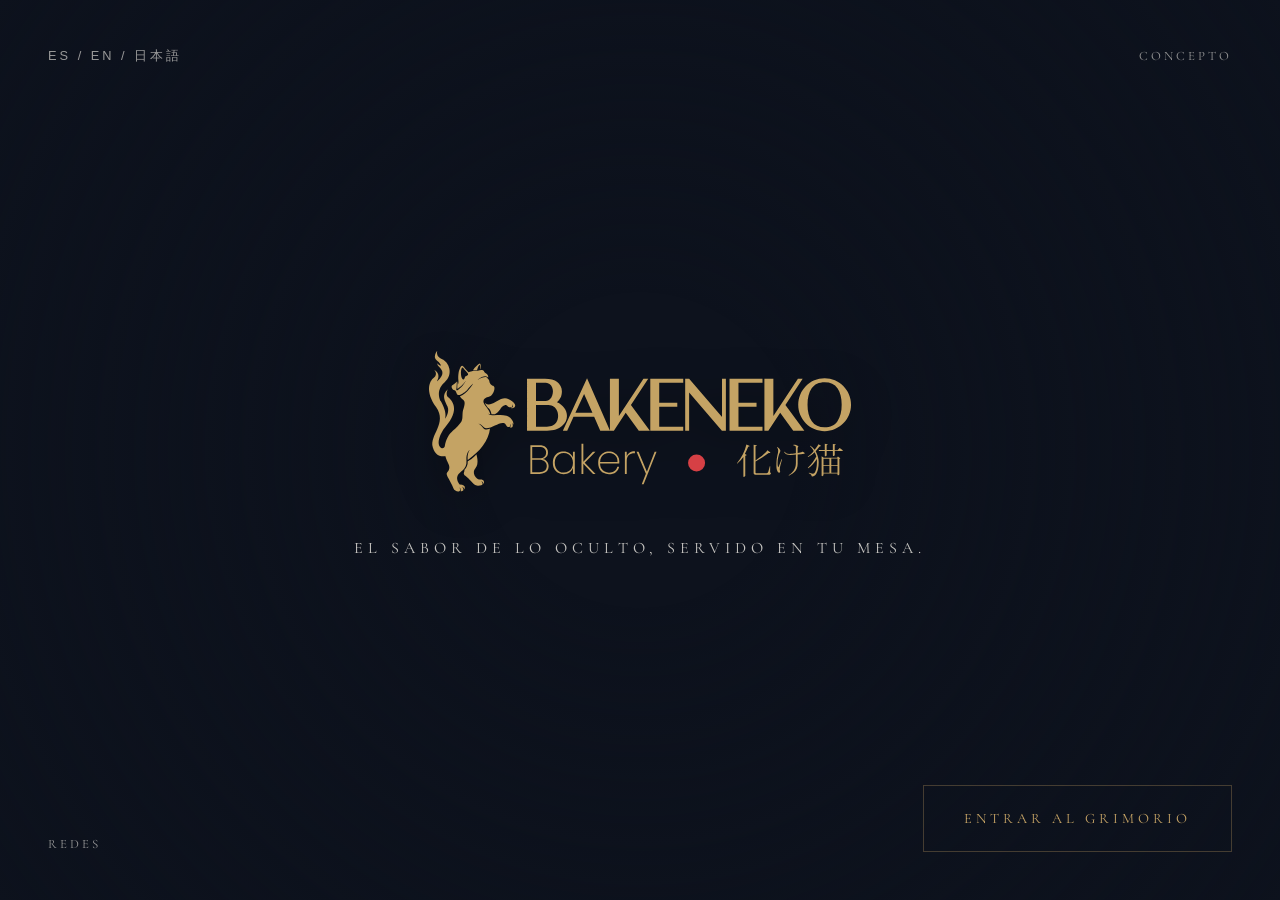
==== index.html @ e9401ac3 "Portada" ====
<!DOCTYPE html>
<html lang="es">
<head>
    <meta charset="UTF-8">
    <meta name="viewport" content="width=device-width, initial-scale=1.0">
    <title>Bakeneko Bakery | Portal al Reino Yokai</title>
    <link rel="stylesheet" href="css/landing.css">
    <link href="https://fonts.googleapis.com/css2?family=Cormorant+Garamond:wght@300;500&family=Noto+Serif+JP:wght@200;700&display=swap" rel="stylesheet">
</head>
<body class="landing-page">

    <div class="landing-bg">
        <video autoplay muted loop playsinline class="bg-video">
            <source src="assets/video/clouds-loop.mp4" type="video/mp4">
        </video>
        <div class="bg-overlay"></div>
    </div>

    <nav class="corner-nav">
        <div class="nav-corner top-left">
            <button id="lang-toggle" class="nav-link">ES / EN / JP</button>
        </div>

        <div class="nav-corner top-right">
            <a href="shop.html#concepto" class="nav-link" data-i18n="navConcept">CONCEPTO</a>
        </div>

        <div class="nav-corner bottom-left">
            <a href="shop.html#redes" class="nav-link" data-i18n="navSocial">REDES</a>
        </div>

        <div class="nav-corner bottom-right">
            <a href="shop.html" class="enter-btn">
                <span class="btn-text" data-i18n="enterShop">ENTRAR AL GRIMORIO</span>
            </a>
        </div>
    </nav>

    <div class="landing-center">
       <div class="main-logo-img">
            <img src="assets/images/logo-negativo.svg" alt="Bakeneko Bakery Logo Oficial">
        </div>
        <p class="tagline" data-i18n="mainTagline">El sabor de lo oculto, servido en tu mesa.</p>
    </div>

    <script src="js/script.js"></script>
</body>
</html>
---- css/landing.css ----
:root {
    --c-indigo: #0d121d;
    --c-cream: #f4f1ea;
    --c-gold: #c5a365;
    --f-serif: 'Cormorant Garamond', serif;
    --f-jp: 'Noto Serif JP', serif;
}

* { margin: 0; padding: 0; box-sizing: border-box; }

body.landing-page {
    background-color: var(--c-indigo);
    height: 100vh;
    width: 100vw;
    overflow: hidden; /* Prohíbe el scroll */
    font-family: var(--f-serif);
    color: var(--c-cream);
}

/* --- FONDO DINÁMICO --- */
.landing-bg {
    position: fixed;
    inset: 0;
    z-index: 1;
}

.bg-video {
    width: 100%;
    height: 100%;
    object-fit: cover;
    opacity: 0.6; /* Video sutil */
}

.bg-overlay {
    position: absolute;
    inset: 0;
    background: radial-gradient(circle, transparent 20%, var(--c-indigo) 100%);
}

/* --- LOGO CENTRAL --- */
.landing-center {
    position: absolute;
    top: 50%;
    left: 50%;
    transform: translate(-50%, -50%);
    z-index: 10;
    text-align: center;
    width: 100%;
    display: flex;
    flex-direction: column;
    align-items: center;
}

.main-logo {
    display: flex;
    flex-direction: column;
    align-items: center;
}

.main-logo-img {
    margin-bottom: 1rem;
    width: 100%;
    padding: 0 20px; /* Margen de seguridad para móviles */
}

.main-logo-img img {
    width: 100%;
    max-width: 450px; /* Ajusta este valor si tu logo es más ancho o más estrecho */
    height: auto;
    object-fit: contain;
    /* Un ligero brillo para que el logo resalte sobre el vídeo */
    filter: drop-shadow(0px 10px 20px rgba(0,0,0,0.3)); 
}

.main-logo .kanji {
    font-family: var(--f-jp);
    font-size: 5rem;
    font-weight: 700;
    letter-spacing: 15px;
    margin-bottom: 1rem;
    background: linear-gradient(to bottom, var(--c-gold), #fff);
    -webkit-background-clip: text;
    -webkit-text-fill-color: transparent;
}

.main-logo .latin {
    font-size: 1.5rem;
    letter-spacing: 8px;
    text-transform: uppercase;
}

.main-logo small { font-weight: 300; letter-spacing: 2px; }

.tagline {
    margin-top: 1rem;
    font-size: 1rem;
    text-transform: uppercase;
    letter-spacing: 5px;
    opacity: 0.8; /* Ligeramente más opaco para que se lea mejor */
}

/* --- NAVEGACIÓN EN ESQUINAS --- */
.nav-corner {
    position: absolute;
    z-index: 20;
    padding: 3rem;
}

.top-left { top: 0; left: 0; }
.top-right { top: 0; right: 0; }
.bottom-left { bottom: 0; left: 0; }
.bottom-right { bottom: 0; right: 0; }

.nav-link {
    text-decoration: none;
    color: var(--c-cream);
    font-size: 0.8rem;
    letter-spacing: 3px;
    display: flex;
    align-items: center;
    gap: 10px;
    opacity: 0.6;
    transition: opacity 0.4s;
    background: none; border: none; cursor: pointer;
}

.nav-link span { font-size: 0.6rem; opacity: 0.5; }
.nav-link:hover { opacity: 1; color: var(--c-gold); }

/* --- BOTÓN ENTRAR (ESQUINA INFERIOR DERECHA) --- */
.enter-btn {
    text-decoration: none;
    display: flex;
    align-items: center;
    gap: 20px;
    color: var(--c-gold);
    border: 1px solid rgba(197, 163, 101, 0.3);
    padding: 1.5rem 2.5rem;
    transition: all 0.5s cubic-bezier(0.2, 1, 0.3, 1);
}

.btn-text {
    font-size: 0.9rem;
    letter-spacing: 4px;
}

.btn-kanji {
    font-family: var(--f-jp);
    font-size: 1.8rem;
}

.enter-btn:hover {
    background: var(--c-gold);
    color: var(--c-indigo);
    border-color: var(--c-gold);
    transform: scale(1.05);
}


/* Ajuste para pantallas pequeñas (móviles) */
@media (max-width: 600px) {
    .main-logo-img img {
        max-width: 280px; 
    }
    .tagline {
        font-size: 0.8rem;
        letter-spacing: 3px;
    }
}
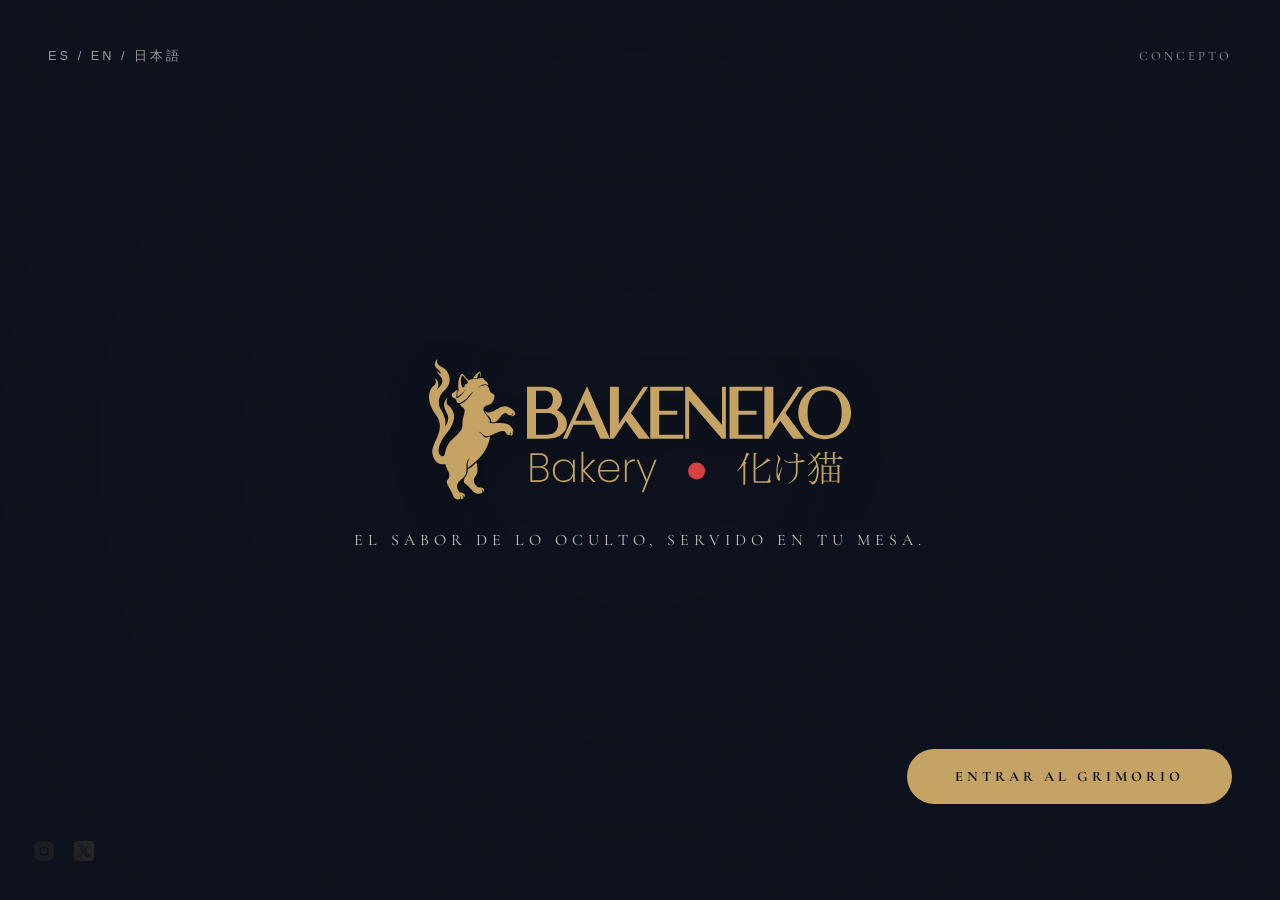
==== commit f0619cf0: "Update UI styles, assets, and info behavior Replace and remove several cafe image variants; refactor" ====
--- a/index.html
+++ b/index.html
@@ -2,7 +2,7 @@
 <html lang="es">
 <head>
     <meta charset="UTF-8">
-    <meta name="viewport" content="width=device-width, initial-scale=1.0">
+    <meta name="viewport" content="width=device-width, initial-scale=1.0, shrink-to-fit=no">
     <title>Bakeneko Bakery | Portal al Reino Yokai</title>
     <link rel="stylesheet" href="css/landing.css">
     <link href="https://fonts.googleapis.com/css2?family=Cormorant+Garamond:wght@300;500&family=Noto+Serif+JP:wght@200;700&display=swap" rel="stylesheet">
@@ -25,8 +25,9 @@
             <a href="shop.html#concepto" class="nav-link" data-i18n="navConcept">CONCEPTO</a>
         </div>
 
-        <div class="nav-corner bottom-left">
-            <a href="shop.html#redes" class="nav-link" data-i18n="navSocial">REDES</a>
+        <div class="index-social-corner">
+            <a href="#"><img src="assets/images/instagram.svg" alt="IG"></a>
+            <a href="#"><img src="assets/images/x.svg" alt="X"></a>
         </div>
 
         <div class="nav-corner bottom-right">
@@ -38,7 +39,7 @@
 
     <div class="landing-center">
        <div class="main-logo-img">
-            <img src="assets/images/logo-negativo.svg" alt="Bakeneko Bakery Logo Oficial">
+            <img src="assets/images/logo-premium.svg" alt="Bakeneko Bakery Logo Oficial">
         </div>
         <p class="tagline" data-i18n="mainTagline">El sabor de lo oculto, servido en tu mesa.</p>
     </div>
--- a/css/landing.css
+++ b/css/landing.css
@@ -92,11 +92,13 @@
 .main-logo small { font-weight: 300; letter-spacing: 2px; }
 
 .tagline {
-    margin-top: 1rem;
     font-size: 1rem;
     text-transform: uppercase;
     letter-spacing: 5px;
-    opacity: 0.8; /* Ligeramente más opaco para que se lea mejor */
+    opacity: 0.8;
+    padding: 0 2rem;
+    max-width: 800px;
+    margin: 0 auto;
 }
 
 /* --- NAVEGACIÓN EN ESQUINAS --- */
@@ -128,15 +130,41 @@
 .nav-link:hover { opacity: 1; color: var(--c-gold); }
 
 /* --- BOTÓN ENTRAR (ESQUINA INFERIOR DERECHA) --- */
+
+.index-social-corner {
+    position: absolute;
+    bottom: 2rem;
+    left: 2rem; /* Se queda anclado en la esquina derecha */
+    display: flex;
+    gap: 1rem;
+}
+.index-social-corner img {
+    width: 24px;
+    height: 24px;
+    opacity: 0.8;
+}
+
 .enter-btn {
     text-decoration: none;
     display: flex;
     align-items: center;
     gap: 20px;
-    color: var(--c-gold);
-    border: 1px solid rgba(197, 163, 101, 0.3);
     padding: 1.5rem 2.5rem;
     transition: all 0.5s cubic-bezier(0.2, 1, 0.3, 1);
+
+    background-color: var(--c-gold);
+    color: var(--c-indigo);
+    border: none;
+    padding: 1.2rem 3rem;
+    font-size: 1.2rem;
+    border-radius: 50px;
+    text-transform: uppercase;
+    font-weight: bold;
+    letter-spacing: 2px;
+    cursor: pointer;
+    margin: 0 auto 3rem auto; /* Centrado y separado del resto */
+    width: fit-content;
+    text-align: center;
 }
 
 .btn-text {
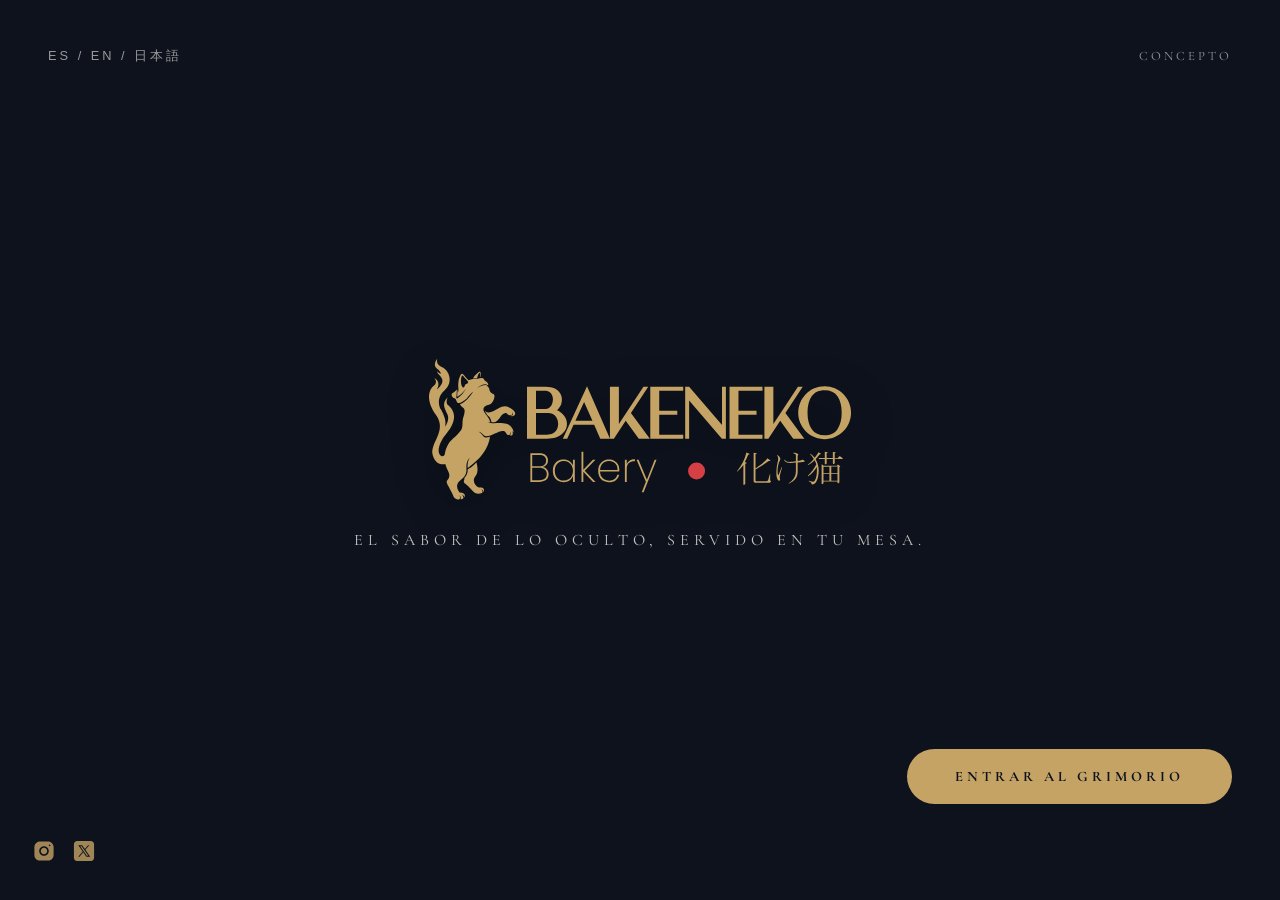
==== commit 223c95d4: "Remove landing video and tidy CSS/JS Remove the landing background video markup and perform a broad " ====
--- a/index.html
+++ b/index.html
@@ -8,14 +8,6 @@
     <link href="https://fonts.googleapis.com/css2?family=Cormorant+Garamond:wght@300;500&family=Noto+Serif+JP:wght@200;700&display=swap" rel="stylesheet">
 </head>
 <body class="landing-page">
-
-    <div class="landing-bg">
-        <video autoplay muted loop playsinline class="bg-video">
-            <source src="assets/video/clouds-loop.mp4" type="video/mp4">
-        </video>
-        <div class="bg-overlay"></div>
-    </div>
-
     <nav class="corner-nav">
         <div class="nav-corner top-left">
             <button id="lang-toggle" class="nav-link">ES / EN / JP</button>
--- a/css/landing.css
+++ b/css/landing.css
@@ -12,12 +12,11 @@
     background-color: var(--c-indigo);
     height: 100vh;
     width: 100vw;
-    overflow: hidden; /* Prohíbe el scroll */
+    overflow: hidden; 
     font-family: var(--f-serif);
     color: var(--c-cream);
 }
 
-/* --- FONDO DINÁMICO --- */
 .landing-bg {
     position: fixed;
     inset: 0;
@@ -28,7 +27,7 @@
     width: 100%;
     height: 100%;
     object-fit: cover;
-    opacity: 0.6; /* Video sutil */
+    opacity: 0.6; 
 }
 
 .bg-overlay {
@@ -37,7 +36,6 @@
     background: radial-gradient(circle, transparent 20%, var(--c-indigo) 100%);
 }
 
-/* --- LOGO CENTRAL --- */
 .landing-center {
     position: absolute;
     top: 50%;
@@ -60,15 +58,14 @@
 .main-logo-img {
     margin-bottom: 1rem;
     width: 100%;
-    padding: 0 20px; /* Margen de seguridad para móviles */
+    padding: 0 20px; 
 }
 
 .main-logo-img img {
     width: 100%;
-    max-width: 450px; /* Ajusta este valor si tu logo es más ancho o más estrecho */
+    max-width: 450px;
     height: auto;
     object-fit: contain;
-    /* Un ligero brillo para que el logo resalte sobre el vídeo */
     filter: drop-shadow(0px 10px 20px rgba(0,0,0,0.3)); 
 }
 
@@ -101,7 +98,6 @@
     margin: 0 auto;
 }
 
-/* --- NAVEGACIÓN EN ESQUINAS --- */
 .nav-corner {
     position: absolute;
     z-index: 20;
@@ -129,12 +125,10 @@
 .nav-link span { font-size: 0.6rem; opacity: 0.5; }
 .nav-link:hover { opacity: 1; color: var(--c-gold); }
 
-/* --- BOTÓN ENTRAR (ESQUINA INFERIOR DERECHA) --- */
-
 .index-social-corner {
     position: absolute;
     bottom: 2rem;
-    left: 2rem; /* Se queda anclado en la esquina derecha */
+    left: 2rem; 
     display: flex;
     gap: 1rem;
 }
@@ -162,7 +156,7 @@
     font-weight: bold;
     letter-spacing: 2px;
     cursor: pointer;
-    margin: 0 auto 3rem auto; /* Centrado y separado del resto */
+    margin: 0 auto 3rem auto;
     width: fit-content;
     text-align: center;
 }
@@ -184,8 +178,6 @@
     transform: scale(1.05);
 }
 
-
-/* Ajuste para pantallas pequeñas (móviles) */
 @media (max-width: 600px) {
     .main-logo-img img {
         max-width: 280px; 
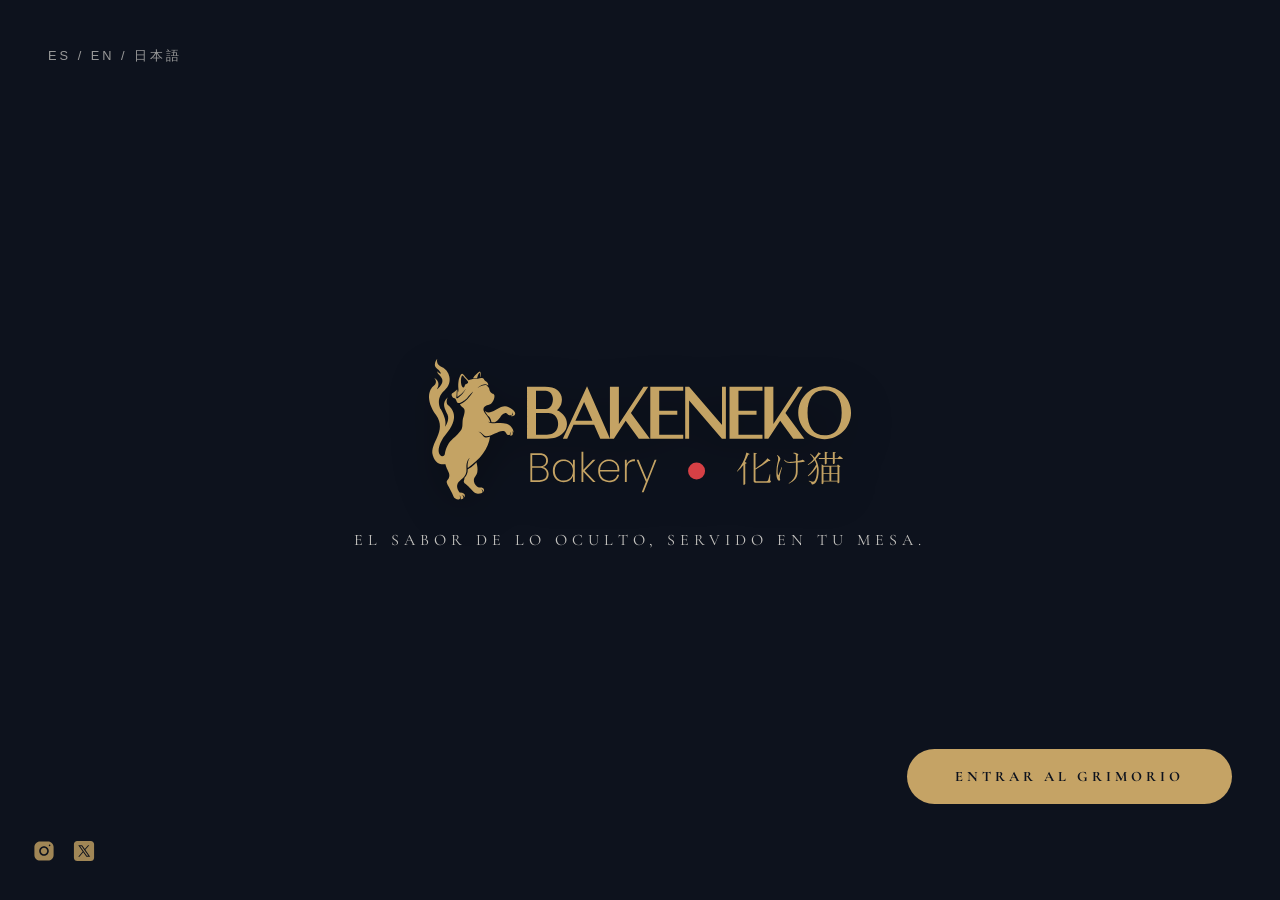
==== commit 55832132: "Comment out top-right nav corner Hide the top-right navigation corner by wrapping the CONCEPTO link'" ====
--- a/index.html
+++ b/index.html
@@ -13,9 +13,9 @@
             <button id="lang-toggle" class="nav-link">ES / EN / JP</button>
         </div>
 
-        <div class="nav-corner top-right">
+        <!-- <div class="nav-corner top-right">
             <a href="shop.html#concepto" class="nav-link" data-i18n="navConcept">CONCEPTO</a>
-        </div>
+        </div> -->
 
         <div class="index-social-corner">
             <a href="#"><img src="assets/images/instagram.svg" alt="IG"></a>
